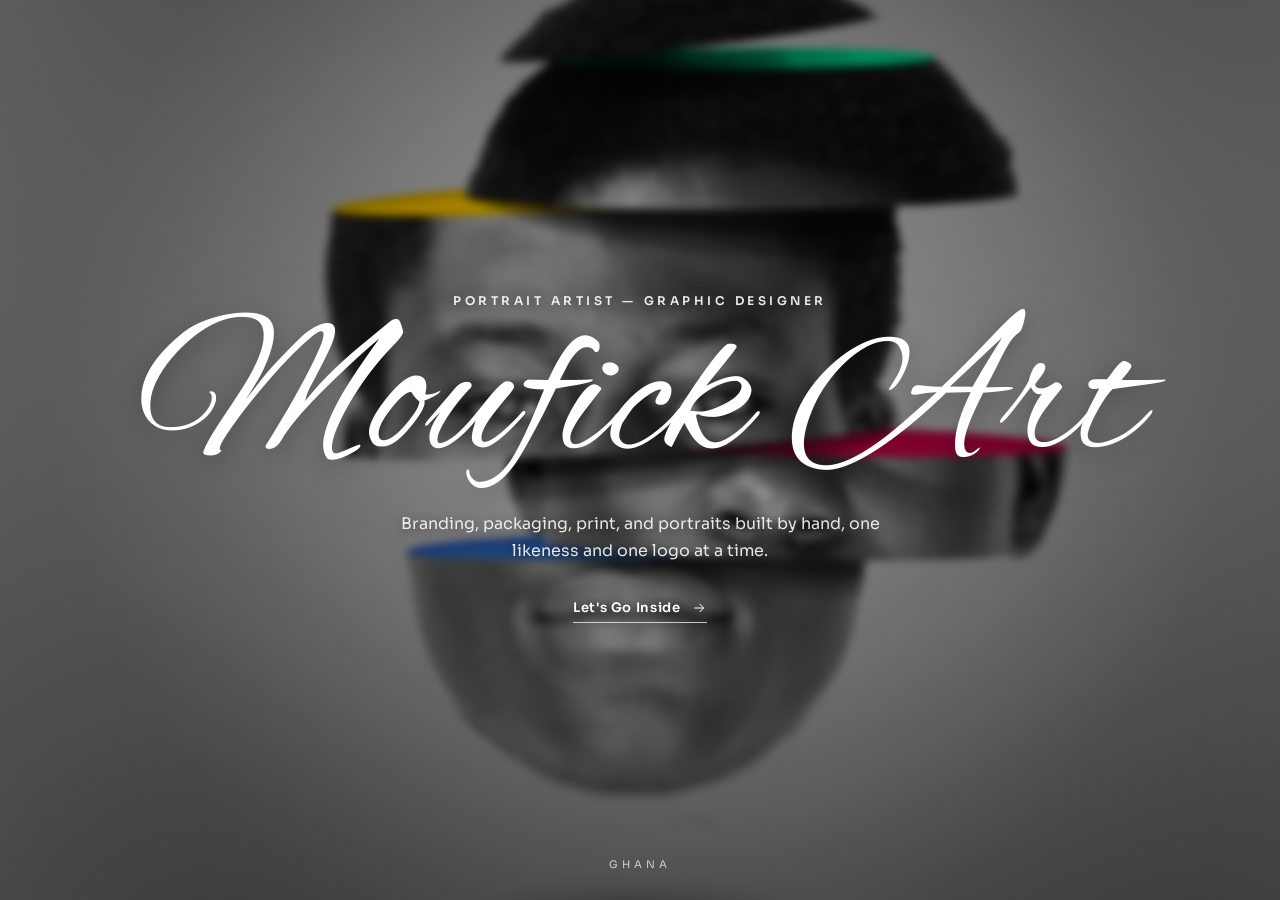
==== index.html @ 89d28229 "first commit" ====
<!DOCTYPE html>
<html lang="en">
<head>
<meta charset="UTF-8">
<meta name="viewport" content="width=device-width, initial-scale=1.0">
<title>Moufick Art</title>
<meta name="description" content="Moufick Art — self-taught portrait artist and graphic designer working across branding, packaging, print, and video from Cape Coast, Ghana.">
<link rel="stylesheet" href="style.css">
</head>
<body>
<div class="grain"></div>

<main class="hero">
  <span class="hero__eyebrow">PORTRAIT ARTIST — GRAPHIC DESIGNER</span>
  <h1 class="hero__mark">Moufick Art</h1>
  <p class="hero__tagline">Branding, packaging, print, and portraits built by hand, one likeness and one logo at a time.</p>
  <a class="hero__cta" href="work.html">
    Let's Go Inside
    <svg viewBox="0 0 24 24" fill="none" stroke="currentColor" stroke-width="1.5"><path d="M5 12h14M13 6l6 6-6 6"/></svg>
  </a>
  <span class="hero__location">GHANA</span>
</main>

<script src="script.js"></script>
</body>
</html>
---- style.css ----
@import url('https://fonts.googleapis.com/css2?family=Fraunces:opsz,wght@9..144,300;9..144,400;9..144,500;9..144,600;9..144,700&family=Alex+Brush&family=Sora:wght@400;500;600;700&display=swap');

:root {
  --bg: #f2efe9;
  --bg-elevated: #e8e1d5;
  --bg-soft: #efe7dc;
  --ink: #171412;
  --ink-soft: #2f2b28;
  --ink-faint: #665f58;
  --line: rgba(23, 20, 18, 0.14);
  --accent: #8c672d;
  --accent-strong: #6d4c1d;
  --forest: #5a7367;
  --rust: #9a5f4d;
  --glass: rgba(255, 255, 255, 0.42);
  --glass-strong: rgba(255, 255, 255, 0.62);
  --glass-shadow: 0 18px 50px rgba(68, 55, 40, 0.1);
  --sidebar-w: 240px;
  --font-display: 'Fraunces', serif;
  --font-script: 'Alex Brush', cursive;
  --font-sans: 'Sora', sans-serif;
}

* { box-sizing: border-box; }
html { scroll-behavior: smooth; }
body {
  margin: 0;
  background: var(--bg);
  color: var(--ink);
  font-family: var(--font-sans);
  -webkit-font-smoothing: antialiased;
  transition: background-color 0.3s ease, color 0.3s ease;
}

a { color: inherit; text-decoration: none; }
img { max-width: 100%; display: block; }
ul { list-style: none; margin: 0; padding: 0; }
button, input, textarea { font: inherit; }

.grain {
  position: fixed;
  inset: 0;
  pointer-events: none;
  z-index: 60;
  opacity: 0.06;
  mix-blend-mode: overlay;
  background-image: url("data:image/svg+xml,%3Csvg xmlns='http://www.w3.org/2000/svg' width='160' height='160'%3E%3Cfilter id='n'%3E%3CfeTurbulence type='fractalNoise' baseFrequency='0.85' numOctaves='2' stitchTiles='stitch'/%3E%3C/filter%3E%3Crect width='100%25' height='100%25' filter='url(%23n)'/%3E%3C/svg%3E");
}

:focus-visible {
  outline: 2px solid var(--accent);
  outline-offset: 3px;
}

@media (prefers-reduced-motion: reduce) {
  *, *::before, *::after {
    animation-duration: 0.001ms !important;
    animation-iteration-count: 1 !important;
    transition-duration: 0.001ms !important;
    scroll-behavior: auto !important;
  }
}

.site-header {
  width: min(1200px, calc(100% - 3rem));
  margin: 0 auto;
  padding: 1.5rem 0 0;
  display: flex;
  align-items: center;
  justify-content: space-between;
  position: relative;
  z-index: 10;
}
.brand-mark {
  font-size: 0.82rem;
  letter-spacing: 0.26rem;
  font-weight: 600;
  color: var(--ink);
}
.site-nav {
  display: flex;
  align-items: center;
  gap: 2rem;
}
.site-nav a {
  font-size: 0.8rem;
  letter-spacing: 0.2rem;
  color: var(--ink-faint);
  transition: color 0.25s ease;
}
.site-nav a:hover { color: var(--ink); }

.home-page {
  min-height: 100vh;
  background:
    radial-gradient(circle at top left, rgba(212, 161, 92, 0.15), transparent 32%),
    radial-gradient(circle at bottom right, rgba(49, 75, 63, 0.15), transparent 24%),
    radial-gradient(circle at 70% 25%, rgba(255, 255, 255, 0.5), transparent 28%),
    var(--bg);
}
.home-shell {
  width: min(1200px, calc(100% - 3rem));
  margin: 0 auto;
  padding: 3rem 0 5rem;
}
.hero-panel {
  min-height: calc(100vh - 96px);
  display: grid;
  grid-template-columns: 1.1fr 0.9fr;
  gap: 2rem;
  align-items: center;
}
.eyebrow,
.section-heading p {
  margin: 0;
  color: var(--ink-faint);
  letter-spacing: 0.22rem;
  text-transform: uppercase;
  font-size: 0.7rem;
}
.hero-copy h1 {
  margin: 1.5rem 0 1rem;
  font-family: var(--font-display);
  font-weight: 600;
  font-size: clamp(4rem, 9vw, 8.5rem);
  line-height: 0.88;
  letter-spacing: -0.04em;
}
.lede {
  max-width: 36rem;
  font-size: 1.05rem;
  line-height: 1.75;
  color: var(--ink-soft);
  margin: 0;
}
.hero-actions {
  margin-top: 2rem;
  display: flex;
  align-items: center;
  gap: 1rem;
}
.button-primary, .button-secondary, .text-link {
  display: inline-flex;
  align-items: center;
  gap: 0.6rem;
  letter-spacing: 0.12rem;
  text-transform: uppercase;
  font-size: 0.72rem;
  transition: opacity 0.25s ease, transform 0.25s ease, color 0.25s ease;
}
.button-primary {
  background: var(--ink);
  color: var(--bg);
  padding: 1rem 1.5rem;
  border-radius: 999px;
  font-weight: 600;
}
.button-primary:hover, .button-secondary:hover, .text-link:hover {
  transform: translateY(-1px);
}
.button-secondary {
  padding: 0.9rem 1.2rem;
  border: 1px solid var(--line);
  border-radius: 999px;
  color: var(--ink);
}
.hero-visual {
  position: relative;
  display: grid;
  gap: 1rem;
}
.hero-image-frame {
  overflow: hidden;
  border-radius: 24px;
  border: 1px solid var(--line);
  background: var(--bg-elevated);
  box-shadow: 0 30px 80px rgba(0, 0, 0, 0.16);
}
.hero-image-frame img {
  width: 100%;
  aspect-ratio: 5 / 6;
  object-fit: cover;
  transform: scale(1.01);
}
.hero-meta {
  display: flex;
  justify-content: space-between;
  align-items: center;
  gap: 1rem;
  padding: 0 0.5rem;
  color: var(--ink-soft);
}
.meta-label {
  color: var(--accent);
  letter-spacing: 0.2rem;
  text-transform: uppercase;
  font-size: 0.62rem;
}
.hero-meta strong {
  font-size: 0.85rem;
  font-weight: 600;
}

.featured-work {
  padding-top: 2.5rem;
}
.section-heading {
  display: flex;
  align-items: center;
  justify-content: space-between;
  gap: 1rem;
  margin-bottom: 1.6rem;
}
.text-link {
  color: var(--ink);
  font-weight: 600;
}
.featured-grid {
  display: grid;
  grid-template-columns: 1.2fr 0.8fr 0.8fr;
  gap: 1rem;
  align-items: stretch;
}
.feature-card {
  position: relative;
  overflow: hidden;
  min-height: 290px;
  border-radius: 22px;
  border: 1px solid var(--line);
  background: var(--bg-elevated);
}
.feature-card--large { min-height: 420px; }
.feature-card img {
  width: 100%;
  height: 100%;
  object-fit: cover;
  transition: transform 0.6s ease;
}
.feature-card:hover img { transform: scale(1.04); }
.feature-card__content {
  position: absolute;
  inset: auto 0 0 0;
  padding: 1.25rem 1.2rem 1.3rem;
  background: linear-gradient(to top, rgba(0,0,0,0.7), rgba(0,0,0,0.12) 52%, rgba(0,0,0,0));
}
.feature-card__content span {
  display: block;
  font-size: 0.63rem;
  letter-spacing: 0.18rem;
  text-transform: uppercase;
  color: rgba(245, 240, 232, 0.82);
  margin-bottom: 0.55rem;
}
.feature-card__content h2 {
  margin: 0;
  font-family: var(--font-display);
  font-size: clamp(1.4rem, 2vw, 2.05rem);
  font-weight: 500;
  line-height: 1.05;
}

.shell {
  display: flex;
  min-height: 100vh;
}
.sidebar {
  position: fixed;
  top: 0;
  left: 0;
  bottom: 0;
  width: var(--sidebar-w);
  padding: 2.5rem 1.5rem 1.75rem;
  display: flex;
  flex-direction: column;
  justify-content: space-between;
  border-right: 1px solid rgba(255, 255, 255, 0.68);
  background: var(--glass);
  box-shadow: 8px 0 32px rgba(68, 55, 40, 0.06);
  backdrop-filter: blur(18px) saturate(1.1);
  -webkit-backdrop-filter: blur(18px) saturate(1.1);
  z-index: 20;
}
.sidebar__logo {
  font-family: var(--font-script);
  display: inline-block;
  font-size: 2.5rem;
  line-height: 0.9;
  color: var(--ink);
}
.sidebar__logo:hover { color: var(--accent); }
.sidebar__nav { margin-top: 2.75rem; }
.sidebar__nav li + li { margin-top: 0.85rem; }
.sidebar__nav a {
  font-size: 0.8rem;
  letter-spacing: 0.08rem;
  text-transform: uppercase;
  color: var(--ink-soft);
  transition: color 0.25s ease;
}
.sidebar__nav a:hover, .sidebar__nav a.active { color: var(--accent); }
.sidebar__bottom {
  display: flex;
  flex-direction: column;
  gap: 0.55rem;
  color: var(--ink-soft);
  font-size: 0.68rem;
  letter-spacing: 0.13rem;
  text-transform: uppercase;
}
.sidebar__socials {
  display: flex;
  gap: 0.9rem;
  flex-wrap: wrap;
}
.sidebar__socials a { color: var(--ink-soft); }
.sidebar__socials a:hover { color: var(--accent); }

.sidebar__toggle {
  display: none;
  position: fixed;
  top: 1.25rem;
  right: 1.25rem;
  z-index: 30;
  width: 44px;
  height: 44px;
  border: 1px solid var(--line);
  border-radius: 50%;
  background: var(--glass-strong);
  backdrop-filter: blur(14px);
  -webkit-backdrop-filter: blur(14px);
  color: var(--ink);
  cursor: pointer;
}

.main {
  margin-left: var(--sidebar-w);
  flex: 1;
  min-width: 0;
}

.grid-header {
  padding: 3rem 3rem 1.3rem;
  border-bottom: 1px solid var(--line);
}
.portfolio-header {
  display: flex;
  flex-direction: column;
  gap: 1.4rem;
}
.portfolio-header .eyebrow {
  font-size: 0.7rem;
  letter-spacing: 0.24rem;
}
.portfolio-tabs {
  display: flex;
  flex-wrap: wrap;
  gap: 0.8rem;
}
.portfolio-tab {
  appearance: none;
  border: 1px solid var(--line);
  background: var(--glass);
  backdrop-filter: blur(12px);
  -webkit-backdrop-filter: blur(12px);
  color: var(--ink-faint);
  border-radius: 999px;
  padding: 0.8rem 1.15rem;
  cursor: pointer;
  letter-spacing: 0.16rem;
  font-size: 0.7rem;
  text-transform: uppercase;
  transition: all 0.25s ease;
}
.portfolio-tab.is-active,
.portfolio-tab:hover {
  border-color: rgba(212, 161, 92, 0.5);
  background: var(--glass-strong);
  box-shadow: 0 8px 24px rgba(68, 55, 40, 0.08);
  color: var(--ink);
}

.work-grid {
  display: grid;
  grid-template-columns: repeat(3, minmax(0, 1fr));
  gap: 1rem;
  padding: 2rem 2rem 3rem;
}
.gallery-card {
  min-width: 0;
  overflow: hidden;
  border-radius: 18px;
  background: var(--glass);
  border: 1px solid rgba(255, 255, 255, 0.62);
  box-shadow: var(--glass-shadow);
  backdrop-filter: blur(12px);
  -webkit-backdrop-filter: blur(12px);
}
.work-card {
  position: relative;
  display: block;
  width: 100%;
  height: 100%;
  min-height: 260px;
  padding: 0;
  border: 0;
  background: transparent;
  color: inherit;
  text-align: left;
  cursor: pointer;
  overflow: hidden;
  border-radius: 18px;
}
.work-card__image {
  display: block;
  width: 100%;
  height: 100%;
  min-height: 260px;
  object-fit: cover;
  transition: transform 0.7s cubic-bezier(0.2, 0.7, 0.2, 1);
}
.video-card {
  position: relative;
  overflow: hidden;
}
.video-card video {
  width: 100%;
  height: 100%;
  object-fit: cover;
  display: block;
}
.motion-card {
  position: relative;
  aspect-ratio: 16 / 9;
  min-height: 260px;
  overflow: hidden;
  border-radius: 6px;
  background: #000;
}
.motion-card video {
  display: block;
  width: 100%;
  height: 100%;
  object-fit: cover;
}
.motion-card::after {
  content: "";
  position: absolute;
  inset: auto 0 0;
  height: 30%;
  background: linear-gradient(transparent, rgba(0, 0, 0, 0.7));
  pointer-events: none;
}
.mc-left,
.mc-right {
  position: absolute;
  bottom: 10px;
  z-index: 2;
  display: flex;
  gap: 6px;
  align-items: center;
}
.mc-left {
  left: 10px;
  flex-direction: column;
  align-items: flex-start;
  gap: 4px;
}
.mc-right { right: 10px; }
.mc-btn {
  width: 30px;
  height: 30px;
  display: grid;
  place-items: center;
  padding: 0;
  border: 0;
  border-radius: 50%;
  background: rgba(0, 0, 0, 0.45);
  color: #fff;
  cursor: pointer;
}
.mc-btn:hover { background: #c9a24b; color: #000; }
.mc-btn svg {
  width: 15px;
  height: 15px;
  fill: none;
  stroke: currentColor;
  stroke-width: 2;
  stroke-linecap: round;
  stroke-linejoin: round;
}
.mc-btn .off { display: none; }
.mc-btn.muted .on { display: none; }
.mc-btn.muted .off { display: block; }
.mc-title {
  color: #fff;
  font-size: 0.72rem;
  text-shadow: 0 1px 3px #000;
}
.motion-card:fullscreen video { object-fit: contain; }
.work-card::after {
  content: "";
  position: absolute;
  inset: 0;
  background: linear-gradient(to top, rgba(0,0,0,0.7), rgba(0,0,0,0.18) 40%, rgba(0,0,0,0));
  opacity: 0;
  transition: opacity 0.35s ease;
}
.work-card__label {
  position: absolute;
  left: 1.1rem;
  bottom: 1.1rem;
  right: 1.1rem;
  z-index: 2;
  transform: translateY(10px);
  opacity: 0;
  transition: opacity 0.35s ease, transform 0.35s ease;
}
.work-card__label .cat {
  display: block;
  margin-bottom: 0.45rem;
  color: rgba(245, 240, 232, 0.8);
  font-size: 0.62rem;
  letter-spacing: 0.16rem;
  text-transform: uppercase;
}
.work-card__label .name {
  display: block;
  font-family: var(--font-display);
  font-size: clamp(1.4rem, 2vw, 1.9rem);
  line-height: 1.05;
  color: white;
}
.work-card__label .name small {
  font-family: var(--font-sans);
  font-size: 0.62rem;
  letter-spacing: 0.1rem;
  color: var(--ink-faint);
  vertical-align: middle;
}
.work-card__label .description {
  display: block;
  margin-top: 0.5rem;
  color: rgba(245, 240, 232, 0.78);
  font-size: 0.72rem;
  line-height: 1.55;
  max-width: 28ch;
}
.work-card:hover::after,
.work-card:hover .work-card__label { opacity: 1; }
.work-card:hover .work-card__label { transform: translateY(0); }
.work-card:hover .work-card__image { transform: scale(1.04); }

.project-top {
  display: flex;
  align-items: flex-start;
  justify-content: space-between;
  gap: 2rem;
  padding: 3rem 3rem 2.1rem;
  border-bottom: 1px solid var(--line);
}
.back-link {
  display: inline-flex;
  align-items: center;
  gap: 0.55rem;
  margin-bottom: 2.2rem;
  color: var(--ink-faint);
  font-size: 0.75rem;
  letter-spacing: 0.12rem;
  text-transform: uppercase;
}
.back-link svg { width: 18px; height: 18px; }
.back-link:hover { color: var(--accent); }
.project-title {
  margin: 0;
  font-family: var(--font-display);
  font-size: clamp(2.6rem, 6vw, 5.4rem);
  line-height: 0.9;
  max-width: 12ch;
}
.project-meta {
  min-width: 250px;
  color: var(--ink-soft);
  font-size: 0.87rem;
  line-height: 1.8;
}
.project-meta dt {
  margin-top: 1rem;
  color: var(--ink-faint);
  font-size: 0.68rem;
  letter-spacing: 0.15rem;
  text-transform: uppercase;
}
.project-meta dt:first-child { margin-top: 0; }
.project-meta dd {
  margin: 0.15rem 0 0;
  color: var(--ink);
}
.project-tags {
  display: flex;
  flex-wrap: wrap;
  gap: 0.45rem;
  margin-top: 1rem;
}
.project-tags span {
  border: 1px solid var(--line);
  border-radius: 999px;
  padding: 0.35rem 0.7rem;
  font-size: 0.65rem;
  letter-spacing: 0.08rem;
  text-transform: uppercase;
  color: var(--ink-faint);
}
.project-intro {
  margin: 0;
  padding: 2.5rem 3rem 1rem;
  max-width: 68ch;
  font-family: var(--font-display);
  font-size: clamp(1.3rem, 2vw, 1.9rem);
  line-height: 1.5;
  color: var(--ink);
}
.project-visual {
  margin: 1rem 3rem 2rem;
  aspect-ratio: 16 / 9;
  border-radius: 18px;
  overflow: hidden;
  border: 1px solid rgba(255, 255, 255, 0.62);
  box-shadow: var(--glass-shadow);
}
.project-body {
  max-width: 62ch;
  padding: 0 3rem 4rem;
  color: var(--ink-soft);
  line-height: 1.9;
}
.project-visual-row {
  display: grid;
  grid-template-columns: 1.2fr 1fr;
  gap: 1rem;
  margin: 0 3rem 4rem;
}
.project-visual-row .cover {
  position: relative;
  min-height: 260px;
  border: 1px solid rgba(255, 255, 255, 0.62);
  box-shadow: var(--glass-shadow);
  border-radius: 18px;
  overflow: hidden;
}
.project-nav {
  display: flex;
  justify-content: space-between;
  border-top: 1px solid var(--line);
  padding: 1.5rem 3rem 3rem;
  color: var(--ink-soft);
}
.project-nav .lbl {
  display: block;
  margin-bottom: 0.5rem;
  font-size: 0.62rem;
  letter-spacing: 0.15rem;
  text-transform: uppercase;
  color: var(--ink-faint);
}
.project-nav a:hover { color: var(--accent); }

.about-wrap {
  padding: 4rem 3rem 5rem;
  max-width: 1040px;
}
.about-wrap h1 {
  margin: 0 0 1.5rem;
  font-family: var(--font-display);
  font-size: clamp(2.5rem, 5vw, 4rem);
  line-height: 1;
}
.about-wrap p {
  max-width: 62ch;
  color: var(--ink-soft);
  line-height: 1.9;
  margin: 0 0 1.3rem;
}
.about-wrap p strong { color: var(--ink); }
.skills-section { margin-top: 3rem; }
.section-kicker {
  display: inline-block;
  margin-bottom: 1rem;
  color: var(--accent);
  font-size: 0.66rem;
  letter-spacing: 0.18rem;
  text-transform: uppercase;
}
.tools-grid {
  display: grid;
  grid-template-columns: repeat(2, minmax(0, 1fr));
  gap: 0.9rem;
}
.tool-card {
  display: flex;
  align-items: center;
  gap: 1rem;
  padding: 1rem 1rem 0.9rem;
  border: 1px solid rgba(255, 255, 255, 0.68);
  border-radius: 18px;
  background: var(--glass);
  box-shadow: var(--glass-shadow);
  backdrop-filter: blur(14px) saturate(1.08);
  -webkit-backdrop-filter: blur(14px) saturate(1.08);
  transition: border-color 0.25s ease, transform 0.25s ease;
}
.tool-card:hover { border-color: rgba(212, 161, 92, 0.6); transform: translateY(-2px); }
.tool-icon { width: 42px; height: 42px; object-fit: contain; }
.tool-info h3 {
  margin: 0;
  font-family: var(--font-display);
  font-size: 1.25rem;
}
.tool-info span {
  display: block;
  margin-top: 0.2rem;
  color: var(--accent);
  font-size: 0.62rem;
  letter-spacing: 0.12rem;
  text-transform: uppercase;
}
.tool-info p {
  margin: 0.5rem 0 0;
  color: var(--ink-faint);
  line-height: 1.6;
  font-size: 0.8rem;
}
.skills-row {
  display: flex;
  flex-wrap: wrap;
  gap: 0.6rem;
  margin: 2rem 0 1.5rem;
}
.skills-row span {
  border: 1px solid var(--line);
  border-radius: 999px;
  padding: 0.5rem 0.85rem;
  color: var(--ink-soft);
  font-size: 0.7rem;
  letter-spacing: 0.06rem;
}
.contact-list {
  margin-top: 2.2rem;
  border-top: 1px solid var(--line);
}
.contact-list li {
  display: flex;
  align-items: center;
  justify-content: space-between;
  gap: 1rem;
  padding: 1rem 0;
  border-bottom: 1px solid var(--line);
}
.contact-list li span:first-child {
  color: var(--ink-faint);
  letter-spacing: 0.16rem;
  text-transform: uppercase;
  font-size: 0.64rem;
}
.contact-list li a,
.contact-list li span:last-child { color: var(--ink); }
.contact-list li a:hover { color: var(--accent); }

.lightbox {
  width: min(92vw, 1100px);
  border: 1px solid rgba(255, 255, 255, 0.72);
  background: var(--glass-strong);
  box-shadow: 0 24px 80px rgba(68, 55, 40, 0.2);
  backdrop-filter: blur(24px) saturate(1.1);
  -webkit-backdrop-filter: blur(24px) saturate(1.1);
  color: var(--ink);
  padding: 3rem 4rem 2rem;
}
.lightbox::backdrop { background: rgba(0,0,0,0.78); }
.lightbox__content {
  display: flex;
  flex-direction: column;
  gap: 1rem;
}
.lightbox__image {
  width: min(100%, 860px);
  max-height: 68vh;
  object-fit: contain;
  margin: 0 auto;
}
.lightbox__details {
  width: min(100%, 860px);
  margin: 0 auto;
}
.lightbox__category {
  display: inline-block;
  color: var(--accent);
  font-size: 0.64rem;
  letter-spacing: 0.18rem;
  text-transform: uppercase;
}
.lightbox__title {
  margin: 0.5rem 0 0;
  font-family: var(--font-display);
  font-size: clamp(1.7rem, 4vw, 2.5rem);
  font-weight: 500;
}
.lightbox__description {
  margin: 0.5rem 0 0;
  color: var(--ink-soft);
  line-height: 1.7;
}
.lightbox__close {
  position: absolute;
  top: 1rem;
  right: 1.2rem;
  border: 0;
  background: none;
  color: var(--ink);
  font-size: 2rem;
  line-height: 1;
  cursor: pointer;
}
.lightbox__close:hover { color: var(--accent); }
.lightbox__prev,
.lightbox__next {
  position: absolute;
  top: 50%;
  transform: translateY(-50%);
  display: inline-flex;
  align-items: center;
  justify-content: center;
  width: 42px;
  height: 42px;
  border-radius: 50%;
  border: 1px solid var(--line);
  background: var(--glass-strong);
  backdrop-filter: blur(12px);
  -webkit-backdrop-filter: blur(12px);
  color: var(--ink);
  font-size: 1.2rem;
  cursor: pointer;
}
.lightbox__prev { left: 0.8rem; }
.lightbox__next { right: 0.8rem; }
.lightbox__prev:hover,
.lightbox__next:hover { color: var(--accent); }

@media (max-width: 980px) {
  .featured-grid { grid-template-columns: 1fr; }
  .hero-panel { grid-template-columns: 1fr; }
  .site-header { width: min(100%, calc(100% - 2rem)); }
  .home-shell { width: min(100%, calc(100% - 2rem)); }
}

@media (max-width: 820px) {
  .sidebar {
    transform: translateX(-100%);
    transition: transform 0.35s ease;
    width: min(78vw, 300px);
  }
  .sidebar.open { transform: translateX(0); }
  .sidebar__toggle { display: flex; align-items: center; justify-content: center; }
  .main { margin-left: 0; }
  .work-grid { grid-template-columns: repeat(2, minmax(0, 1fr)); }
  .grid-header, .project-top, .project-intro, .project-body, .project-visual, .project-visual-row, .project-nav, .about-wrap { padding-left: 1.5rem; padding-right: 1.5rem; }
}

@media (max-width: 620px) {
  .site-header {
    width: min(100%, calc(100% - 1.5rem));
    padding-top: 1rem;
    flex-direction: column;
    gap: 0.8rem;
    align-items: flex-start;
  }
  .site-nav { gap: 1rem; }
  .home-shell { width: min(100%, calc(100% - 1.5rem)); }
  .hero-copy h1 { font-size: clamp(3.4rem, 16vw, 5.5rem); }
  .section-heading { flex-direction: column; align-items: flex-start; }
  .work-grid { grid-template-columns: 1fr; padding: 1.5rem 1.25rem 2.5rem; }
  .tools-grid { grid-template-columns: 1fr; }
  .project-top,
  .project-nav,
  .contact-list li {
    flex-direction: column;
    align-items: flex-start;
  }
  .project-visual-row { grid-template-columns: 1fr; }
  .lightbox { padding: 2.4rem 2.5rem 1.5rem; }
}

/* ---------- HOMEPAGE HERO / index.html ---------- */
body:not(.portfolio-page) {
  min-height: 100vh;
}

.hero {
  position: relative;
  isolation: isolate;
  min-height: 100vh;
  overflow: hidden;
  display: flex;
  flex-direction: column;
  align-items: center;
  justify-content: center;
  padding: 5rem 1.5rem 4rem;
  text-align: center;
  background:
    linear-gradient(180deg, rgba(7, 7, 6, 0.12), rgba(7, 7, 6, 0.34)),
    url("SLICE HEAD EFFECT.jpg") center / cover no-repeat,
    var(--bg);
}

.hero::before {
  content: "";
  position: absolute;
  z-index: -2;
  inset: -2rem;
  background: inherit;
  filter: blur(4px) saturate(1.15);
  transform: scale(1.04);
}

.hero::after {
  content: "";
  position: absolute;
  z-index: -1;
  inset: 0;
  background:
    radial-gradient(circle at 50% 44%, rgba(0, 0, 0, 0.04), rgba(0, 0, 0, 0.32) 72%),
    rgba(5, 5, 5, 0.08);
}

.hero__eyebrow,
.hero__tagline,
.hero__cta,
.hero__location,
.hero__mark {
  position: relative;
  z-index: 1;
}

.hero__eyebrow {
  margin: 0 0 1.25rem;
  color: rgba(255, 255, 255, 0.9);
  font-size: clamp(0.62rem, 1vw, 0.75rem);
  font-weight: 600;
  letter-spacing: 0.22rem;
  text-transform: uppercase;
  text-shadow: 0 2px 14px rgba(0, 0, 0, 0.4);
  opacity: 0;
  animation: hero-rise 0.9s ease 0.1s forwards;
}

.hero__mark {
  margin: 0;
  color: #fff;
  font-family: var(--font-script);
  font-size: clamp(5rem, 16vw, 13rem);
  font-weight: 400;
  line-height: 0.76;
  letter-spacing: 0;
  text-shadow: 0 6px 24px rgba(0, 0, 0, 0.28);
  opacity: 0;
  transform: translateY(1rem);
  animation: hero-rise 1s cubic-bezier(0.2, 0.7, 0.2, 1) 0.25s forwards;
}

.hero__tagline {
  max-width: 34rem;
  margin: 1.7rem 0 0;
  color: rgba(255, 255, 255, 0.88);
  font-size: clamp(0.85rem, 1.5vw, 1rem);
  line-height: 1.65;
  text-shadow: 0 2px 12px rgba(0, 0, 0, 0.45);
  opacity: 0;
  animation: hero-rise 0.9s ease 0.65s forwards;
}

.hero__cta {
  display: inline-flex;
  align-items: center;
  gap: 0.65rem;
  margin-top: 2.2rem;
  padding-bottom: 0.35rem;
  border-bottom: 1px solid rgba(255, 255, 255, 0.72);
  color: #fff;
  font-size: 0.82rem;
  font-weight: 600;
  letter-spacing: 0.04rem;
  text-shadow: 0 2px 10px rgba(0, 0, 0, 0.4);
  opacity: 0;
  animation: hero-rise 0.9s ease 0.9s forwards;
  transition: gap 0.25s ease, color 0.25s ease, border-color 0.25s ease;
}

.hero__cta:hover {
  gap: 0.95rem;
  border-color: #fff;
  color: #fff;
}

.hero__cta svg {
  width: 1rem;
  height: 1rem;
}

.hero__location {
  position: absolute;
  bottom: 1.8rem;
  margin: 0;
  color: rgba(255, 255, 255, 0.72);
  font-size: 0.65rem;
  letter-spacing: 0.25rem;
  text-transform: uppercase;
  opacity: 0;
  animation: hero-rise 0.9s ease 1.1s forwards;
}

@keyframes hero-rise {
  to {
    opacity: 1;
    transform: translateY(0);
  }
}

@media (max-width: 600px) {
  .hero {
    padding-inline: 1.25rem;
    background-position: 58% center;
  }

  .hero__mark {
    font-size: clamp(4.5rem, 22vw, 8rem);
  }

  .hero__tagline {
    max-width: 27rem;
  }
}
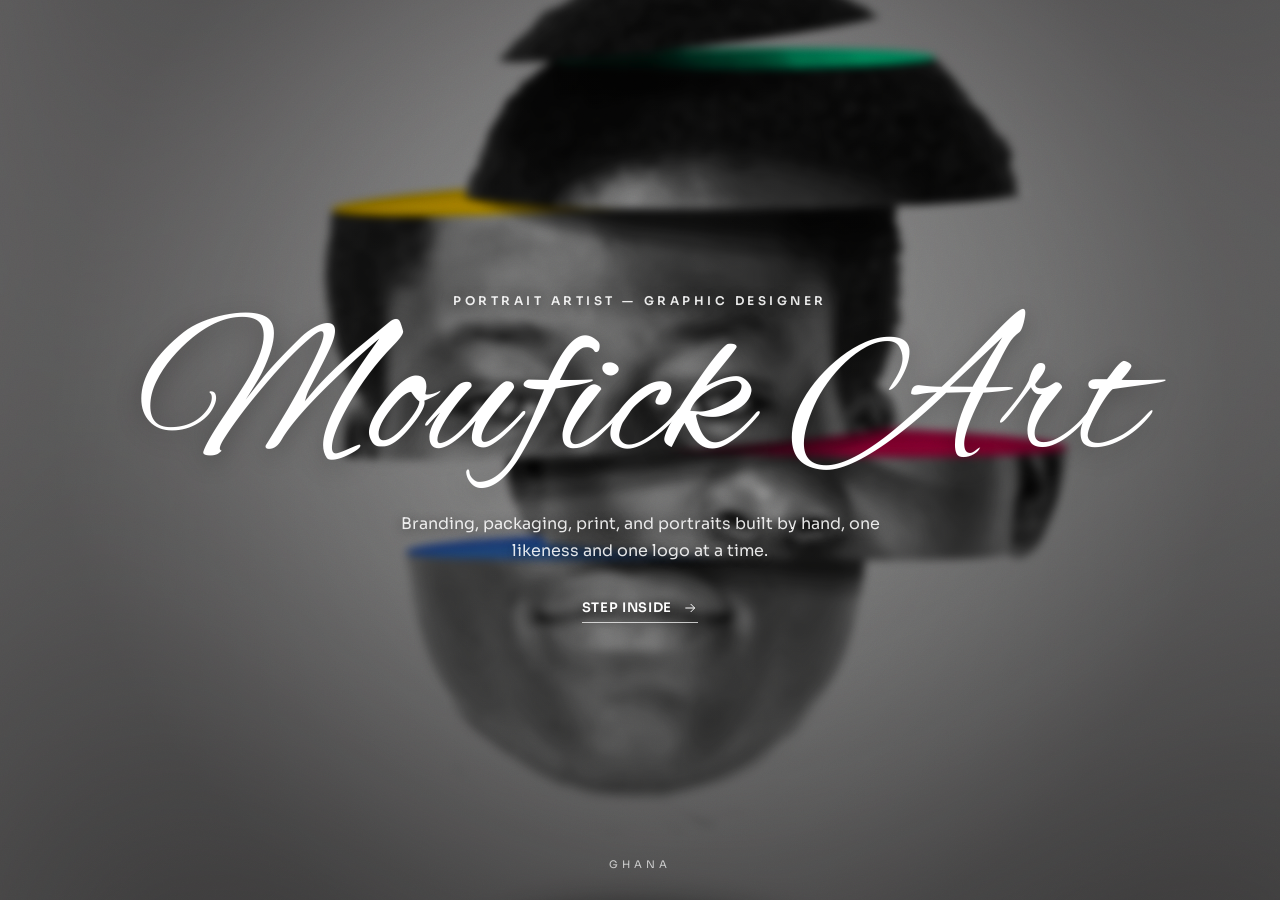
==== commit 5d2afa78: "updated hero text" ====
--- a/index.html
+++ b/index.html
@@ -15,7 +15,7 @@
   <h1 class="hero__mark">Moufick Art</h1>
   <p class="hero__tagline">Branding, packaging, print, and portraits built by hand, one likeness and one logo at a time.</p>
   <a class="hero__cta" href="work.html">
-    Let's Go Inside
+    STEP INSIDE
     <svg viewBox="0 0 24 24" fill="none" stroke="currentColor" stroke-width="1.5"><path d="M5 12h14M13 6l6 6-6 6"/></svg>
   </a>
   <span class="hero__location">GHANA</span>
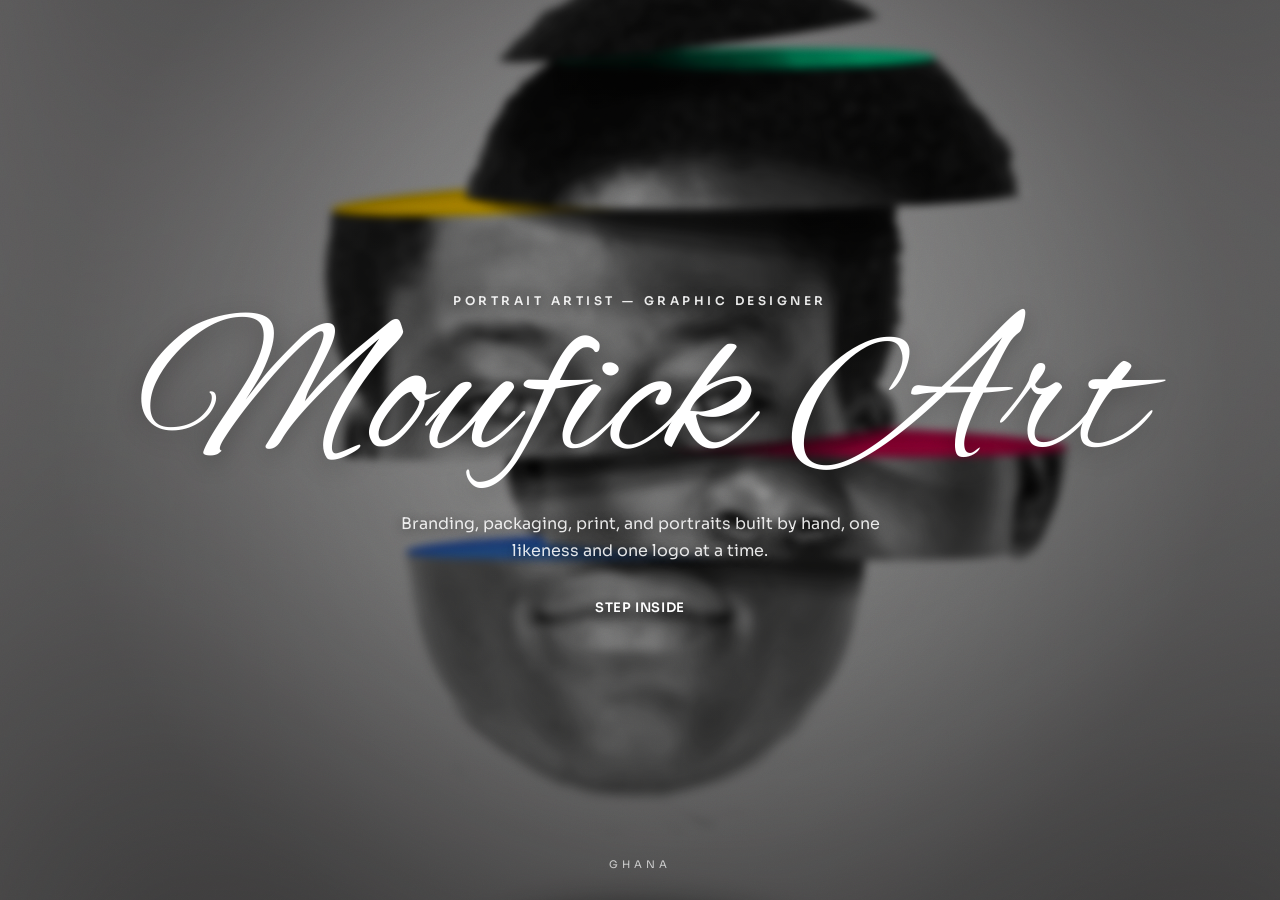
==== commit a2ebae31: "updated" ====
--- a/index.html
+++ b/index.html
@@ -16,7 +16,7 @@
   <p class="hero__tagline">Branding, packaging, print, and portraits built by hand, one likeness and one logo at a time.</p>
   <a class="hero__cta" href="work.html">
     STEP INSIDE
-    <svg viewBox="0 0 24 24" fill="none" stroke="currentColor" stroke-width="1.5"><path d="M5 12h14M13 6l6 6-6 6"/></svg>
+    
   </a>
   <span class="hero__location">GHANA</span>
 </main>
--- a/style.css
+++ b/style.css
@@ -309,11 +309,31 @@
 }
 .sidebar__socials {
   display: flex;
-  gap: 0.9rem;
+  align-items: center;
+  gap: 0.75rem;
   flex-wrap: wrap;
 }
-.sidebar__socials a { color: var(--ink-soft); }
-.sidebar__socials a:hover { color: var(--accent); }
+.sidebar__socials a {
+  color: var(--ink-soft);
+  display: inline-flex;
+  align-items: center;
+  justify-content: center;
+  transition: transform 0.25s cubic-bezier(0.34, 1.56, 0.64, 1), opacity 0.25s ease;
+}
+.sidebar__socials a:hover {
+  color: var(--accent);
+  transform: translateY(-4px) scale(1.15);
+  opacity: 1;
+}
+.sidebar__socials a:active {
+  transform: translateY(-1px) scale(1.05);
+}
+.social-icon {
+  width: 22px;
+  height: 22px;
+  object-fit: contain;
+  display: block;
+}
 
 .sidebar__toggle {
   display: none;
@@ -379,6 +399,267 @@
   color: var(--ink);
 }
 
+/* ==========================================================================
+   FUTURE WORKS HORIZONTAL CRAWL TRAY PANEL
+   ========================================================================== */
+
+.future-tray {
+  position: relative;
+  border-top: 1px solid var(--line);
+  border-bottom: 1px solid var(--line);
+  background: rgba(255, 255, 255, 0.16);
+  backdrop-filter: blur(4px);
+  -webkit-backdrop-filter: blur(4px);
+  padding: 1.3rem 2rem 1.5rem;
+  margin: 0;
+  overflow: hidden;
+}
+
+.future-tray__header {
+  display: flex;
+  align-items: center;
+  justify-content: space-between;
+  gap: 1rem;
+  margin-bottom: 1.1rem;
+  padding: 0 0.4rem;
+  flex-wrap: wrap;
+}
+
+.future-tray__lead {
+  display: flex;
+  align-items: center;
+  gap: 0.65rem;
+}
+
+.future-tray__pulse {
+  position: relative;
+  width: 9px;
+  height: 9px;
+  border-radius: 50%;
+  background: #2ebd6e;
+  box-shadow: 0 0 0 0 rgba(46, 189, 110, 0.7);
+  animation: trayPulse 2.2s infinite cubic-bezier(0.4, 0, 0.6, 1);
+  flex-shrink: 0;
+}
+
+@keyframes trayPulse {
+  0% {
+    box-shadow: 0 0 0 0 rgba(46, 189, 110, 0.75);
+  }
+  70% {
+    box-shadow: 0 0 0 8px rgba(46, 189, 110, 0);
+  }
+  100% {
+    box-shadow: 0 0 0 0 rgba(46, 189, 110, 0);
+  }
+}
+
+.future-tray__eyebrow {
+  font-size: 0.72rem;
+  font-weight: 600;
+  letter-spacing: 0.22rem;
+  text-transform: uppercase;
+  color: var(--ink);
+}
+
+.future-tray__badge {
+  font-size: 0.6rem;
+  font-weight: 700;
+  letter-spacing: 0.12rem;
+  text-transform: uppercase;
+  padding: 0.22rem 0.6rem;
+  border-radius: 999px;
+  background: rgba(140, 103, 45, 0.12);
+  color: var(--accent-strong);
+  border: 1px solid rgba(140, 103, 45, 0.32);
+}
+
+.future-tray__meta {
+  display: none;
+}
+
+.crawl-viewport {
+  position: relative;
+  width: 100%;
+  overflow-x: auto;
+  overflow-y: hidden;
+  -webkit-overflow-scrolling: touch;
+  scrollbar-width: none;
+  -ms-overflow-style: none;
+  border-radius: 16px;
+  touch-action: pan-y pinch-zoom;
+  cursor: grab;
+  user-select: none;
+  -webkit-user-select: none;
+  mask-image: linear-gradient(to right, transparent 0%, black 14px, black calc(100% - 14px), transparent 100%);
+  -webkit-mask-image: linear-gradient(to right, transparent 0%, black 14px, black calc(100% - 14px), transparent 100%);
+}
+
+.crawl-viewport::-webkit-scrollbar {
+  display: none;
+  width: 0;
+  height: 0;
+}
+
+.crawl-viewport:active,
+.crawl-viewport.is-dragging {
+  cursor: grabbing;
+}
+
+.crawl-viewport:focus-visible {
+  outline: 2px solid var(--accent);
+  outline-offset: 2px;
+}
+
+.crawl-track {
+  display: flex;
+  width: max-content;
+  will-change: scroll-position, transform;
+  animation: crawlToLeft 44s linear infinite;
+}
+
+/* Pause on hover only when device actually supports true hover */
+@media (hover: hover) and (pointer: fine) {
+  .future-tray:hover .crawl-track,
+  .crawl-viewport:focus-within .crawl-track {
+    animation-play-state: paused;
+  }
+}
+
+@keyframes crawlToLeft {
+  0% {
+    transform: translate3d(0, 0, 0);
+  }
+  100% {
+    transform: translate3d(-33.333333%, 0, 0);
+  }
+}
+
+.crawl-group {
+  display: flex;
+  align-items: stretch;
+  gap: 1.15rem;
+  padding-right: 1.15rem;
+}
+
+.crawl-card {
+  flex: 0 0 280px;
+  width: 280px;
+  height: 195px;
+  position: relative;
+  overflow: hidden;
+  border-radius: 16px;
+  background: var(--glass-strong);
+  border: 1px solid rgba(255, 255, 255, 0.45);
+  box-shadow: 0 8px 24px rgba(68, 55, 40, 0.06);
+  backdrop-filter: blur(4px);
+  -webkit-backdrop-filter: blur(4px);
+  transition: transform 0.35s cubic-bezier(0.2, 0.8, 0.2, 1), box-shadow 0.35s ease, border-color 0.35s ease;
+}
+
+.crawl-card:hover {
+  transform: translateY(-5px);
+  border-color: rgba(212, 161, 92, 0.75);
+  box-shadow: 0 16px 36px rgba(68, 55, 40, 0.16), 0 0 16px rgba(212, 161, 92, 0.18);
+}
+
+.crawl-card__btn {
+  display: block;
+  width: 100%;
+  height: 100%;
+  position: relative;
+  padding: 0;
+  margin: 0;
+  border: 0;
+  background: transparent;
+  color: inherit;
+  text-align: left;
+  cursor: pointer;
+  overflow: hidden;
+  border-radius: 16px;
+}
+
+.crawl-card__media {
+  position: absolute;
+  inset: 0;
+  overflow: hidden;
+}
+
+.crawl-card__media img {
+  width: 100%;
+  height: 100%;
+  object-fit: cover;
+  transition: transform 0.7s cubic-bezier(0.2, 0.7, 0.2, 1);
+  display: block;
+  pointer-events: none;
+  -webkit-user-drag: none;
+  user-select: none;
+  -webkit-user-select: none;
+}
+
+.crawl-card:hover .crawl-card__media img {
+  transform: scale(1.08);
+}
+
+.crawl-card__media::after {
+  content: "";
+  position: absolute;
+  inset: 0;
+  background: linear-gradient(
+    180deg,
+    rgba(20, 17, 15, 0.08) 0%,
+    rgba(20, 17, 15, 0.38) 45%,
+    rgba(20, 17, 15, 0.92) 100%
+  );
+  pointer-events: none;
+}
+
+.crawl-card__info {
+  position: absolute;
+  bottom: 0;
+  left: 0;
+  right: 0;
+  padding: 0.9rem 1.05rem;
+  z-index: 2;
+  display: flex;
+  flex-direction: column;
+  gap: 0.2rem;
+}
+
+.crawl-card__category {
+  display: none;
+}
+
+.crawl-card__title {
+  margin: 0;
+  font-family: var(--font-display);
+  font-size: 1.08rem;
+  font-weight: 600;
+  color: #ffffff;
+  line-height: 1.22;
+  text-shadow: 0 1px 3px rgba(0, 0, 0, 0.6);
+}
+
+.crawl-card__desc {
+  display: none;
+}
+
+/* Reduced motion support */
+@media (prefers-reduced-motion: reduce) {
+  .crawl-track {
+    animation: none !important;
+    overflow-x: auto;
+    scroll-snap-type: x mandatory;
+    width: 100%;
+  }
+  .crawl-card {
+    scroll-snap-align: start;
+  }
+  .future-tray__pulse {
+    animation: none !important;
+  }
+}
+
 .work-grid {
   display: grid;
   grid-template-columns: repeat(3, minmax(0, 1fr));
@@ -430,9 +711,11 @@
 }
 .motion-card {
   position: relative;
+  width: 100%;
   aspect-ratio: 16 / 9;
-  min-height: 260px;
+  min-height: clamp(220px, 38vw, 260px);
   overflow: hidden;
+  isolation: isolate;
   border-radius: 6px;
   background: #000;
 }
@@ -445,6 +728,7 @@
 .motion-card::after {
   content: "";
   position: absolute;
+  z-index: 1;
   inset: auto 0 0;
   height: 30%;
   background: linear-gradient(transparent, rgba(0, 0, 0, 0.7));
@@ -453,19 +737,24 @@
 .mc-left,
 .mc-right {
   position: absolute;
-  bottom: 10px;
-  z-index: 2;
+  bottom: clamp(6px, 1.5vw, 10px);
   display: flex;
   gap: 6px;
   align-items: center;
+  pointer-events: none;
 }
 .mc-left {
-  left: 10px;
+  left: clamp(6px, 1.5vw, 10px);
+  max-width: calc(100% - 145px);
   flex-direction: column;
   align-items: flex-start;
   gap: 4px;
-}
-.mc-right { right: 10px; }
+  z-index: 2;
+}
+.mc-right {
+  right: clamp(6px, 1.5vw, 10px);
+  z-index: 10;
+}
 .mc-btn {
   width: 30px;
   height: 30px;
@@ -477,6 +766,15 @@
   background: rgba(0, 0, 0, 0.45);
   color: #fff;
   cursor: pointer;
+  pointer-events: auto;
+  touch-action: manipulation;
+  -webkit-tap-highlight-color: transparent;
+  user-select: none;
+  -webkit-user-select: none;
+  opacity: 1;
+  visibility: visible;
+  position: relative;
+  z-index: 11;
 }
 .mc-btn:hover { background: #c9a24b; color: #000; }
 .mc-btn svg {
@@ -487,16 +785,122 @@
   stroke-width: 2;
   stroke-linecap: round;
   stroke-linejoin: round;
+  pointer-events: none;
 }
 .mc-btn .off { display: none; }
 .mc-btn.muted .on { display: none; }
 .mc-btn.muted .off { display: block; }
 .mc-title {
+  max-width: 14ch;
+  overflow: hidden;
   color: #fff;
   font-size: 0.72rem;
+  text-overflow: ellipsis;
   text-shadow: 0 1px 3px #000;
-}
-.motion-card:fullscreen video { object-fit: contain; }
+  white-space: nowrap;
+}
+
+/* Fullscreen support: standard W3C, WebKit (Safari/iOS), and CSS fallback */
+.motion-card:fullscreen,
+.motion-card:-webkit-full-screen {
+  width: 100vw;
+  height: 100vh;
+  border-radius: 0;
+  background: #000;
+}
+
+.motion-card:fullscreen video,
+.motion-card:-webkit-full-screen video {
+  object-fit: contain;
+  width: 100%;
+  height: 100%;
+}
+
+.motion-card:fullscreen .mc-left,
+.motion-card:-webkit-full-screen .mc-left {
+  bottom: calc(16px + env(safe-area-inset-bottom, 0px));
+  left: calc(16px + env(safe-area-inset-left, 0px));
+}
+
+.motion-card:fullscreen .mc-right,
+.motion-card:-webkit-full-screen .mc-right {
+  bottom: calc(16px + env(safe-area-inset-bottom, 0px));
+  right: calc(16px + env(safe-area-inset-right, 0px));
+}
+
+/* CSS fallback fullscreen for mobile (iOS Safari and Android Chrome fallback) */
+.motion-card.is-fullscreen {
+  position: fixed !important;
+  inset: 0 !important;
+  width: 100vw !important;
+  width: 100dvw !important;
+  height: 100vh !important;
+  height: 100dvh !important;
+  max-width: 100dvw !important;
+  max-height: 100dvh !important;
+  z-index: 999999 !important;
+  border-radius: 0 !important;
+  margin: 0 !important;
+  background: #000 !important;
+}
+
+.motion-card.is-fullscreen video {
+  width: 100% !important;
+  height: 100% !important;
+  object-fit: contain !important;
+}
+
+.motion-card.is-fullscreen .mc-left {
+  bottom: calc(16px + env(safe-area-inset-bottom, 0px)) !important;
+  left: calc(16px + env(safe-area-inset-left, 0px)) !important;
+}
+
+.motion-card.is-fullscreen .mc-right {
+  bottom: calc(16px + env(safe-area-inset-bottom, 0px)) !important;
+  right: calc(16px + env(safe-area-inset-right, 0px)) !important;
+}
+
+body.has-fullscreen-card {
+  overflow: hidden !important;
+}
+
+@media (max-width: 620px) {
+  .motion-card {
+    min-height: clamp(210px, 62vw, 260px);
+  }
+
+  .mc-left,
+  .mc-right {
+    gap: 6px;
+  }
+
+  .mc-btn {
+    width: 40px;
+    height: 40px;
+    min-width: 40px;
+    min-height: 40px;
+    background: rgba(0, 0, 0, 0.72);
+    box-shadow: 0 4px 14px rgba(0, 0, 0, 0.35);
+  }
+
+  .mc-btn svg {
+    width: 18px;
+    height: 18px;
+  }
+
+  .mc-title {
+    max-width: 10ch;
+    font-size: 0.64rem;
+  }
+}
+
+@media (hover: none) and (max-width: 620px) {
+  .motion-card .mc-btn {
+    opacity: 1;
+    visibility: visible;
+  }
+}
+
 .work-card::after {
   content: "";
   position: absolute;
@@ -768,13 +1172,17 @@
 .lightbox {
   width: min(92vw, 1100px);
   border: 1px solid rgba(255, 255, 255, 0.72);
+  border-radius: 20px;
   background: var(--glass-strong);
-  box-shadow: 0 24px 80px rgba(68, 55, 40, 0.2);
+  box-shadow: 0 32px 100px rgba(0, 0, 0, 0.35);
   backdrop-filter: blur(24px) saturate(1.1);
   -webkit-backdrop-filter: blur(24px) saturate(1.1);
   color: var(--ink);
-  padding: 3rem 4rem 2rem;
-}
+  padding: 3rem 3.5rem 2.5rem;
+  overflow-y: auto;
+  scrollbar-width: none; /* Firefox */
+}
+.lightbox::-webkit-scrollbar { display: none; } /* Chrome / Safari */
 .lightbox::backdrop { background: rgba(0,0,0,0.78); }
 .lightbox__content {
   display: flex;
@@ -782,9 +1190,10 @@
   gap: 1rem;
 }
 .lightbox__image {
-  width: min(100%, 860px);
-  max-height: 68vh;
+  width: 85%;
+  max-height: 72vh;
   object-fit: contain;
+  border-radius: 12px;
   margin: 0 auto;
 }
 .lightbox__details {
@@ -811,16 +1220,23 @@
 }
 .lightbox__close {
   position: absolute;
-  top: 1rem;
-  right: 1.2rem;
-  border: 0;
-  background: none;
+  top: 0.75rem;
+  right: 0.75rem;
+  display: inline-flex;
+  align-items: center;
+  justify-content: center;
+  width: 40px;
+  height: 40px;
+  border-radius: 50%;
+  border: 1px solid var(--line);
+  background: var(--bg);
   color: var(--ink);
-  font-size: 2rem;
+  font-size: 1.4rem;
   line-height: 1;
   cursor: pointer;
-}
-.lightbox__close:hover { color: var(--accent); }
+  transition: background 0.2s ease, color 0.2s ease;
+}
+.lightbox__close:hover { background: var(--ink); color: var(--bg); }
 .lightbox__prev,
 .lightbox__next {
   position: absolute;
@@ -863,6 +1279,7 @@
   .main { margin-left: 0; }
   .work-grid { grid-template-columns: repeat(2, minmax(0, 1fr)); }
   .grid-header, .project-top, .project-intro, .project-body, .project-visual, .project-visual-row, .project-nav, .about-wrap { padding-left: 1.5rem; padding-right: 1.5rem; }
+  .future-tray { padding: 1.25rem 1.5rem 1.4rem; }
 }
 
 @media (max-width: 620px) {
@@ -887,6 +1304,14 @@
   }
   .project-visual-row { grid-template-columns: 1fr; }
   .lightbox { padding: 2.4rem 2.5rem 1.5rem; }
+  .future-tray { padding: 1.1rem 1.25rem 1.3rem; }
+  .future-tray__hint { display: none; }
+  .crawl-card { flex: 0 0 240px; width: 240px; height: 168px; }
+  .crawl-card__title { font-size: 0.98rem; }
+  .crawl-viewport {
+    mask-image: linear-gradient(to right, transparent 0%, black 10px, black calc(100% - 10px), transparent 100%);
+    -webkit-mask-image: linear-gradient(to right, transparent 0%, black 10px, black calc(100% - 10px), transparent 100%);
+  }
 }
 
 /* ---------- HOMEPAGE HERO / index.html ---------- */
@@ -982,8 +1407,7 @@
   align-items: center;
   gap: 0.65rem;
   margin-top: 2.2rem;
-  padding-bottom: 0.35rem;
-  border-bottom: 1px solid rgba(255, 255, 255, 0.72);
+  padding-bottom: 0.4rem;
   color: #fff;
   font-size: 0.82rem;
   font-weight: 600;
@@ -991,18 +1415,35 @@
   text-shadow: 0 2px 10px rgba(0, 0, 0, 0.4);
   opacity: 0;
   animation: hero-rise 0.9s ease 0.9s forwards;
-  transition: gap 0.25s ease, color 0.25s ease, border-color 0.25s ease;
-}
-
-.hero__cta:hover {
-  gap: 0.95rem;
-  border-color: #fff;
-  color: #fff;
+  transition: color 0.3s ease;
+}
+
+.hero__cta::after {
+  content: "";
+  position: absolute;
+  left: 0;
+  bottom: 0;
+  width: 100%;
+  height: 1.5px;
+  background: #fff;
+  transform: scaleX(0);
+  transform-origin: left;
+  transition: transform 0.4s cubic-bezier(0.25, 1, 0.5, 1);
+  box-shadow: 0 0 8px rgba(255, 255, 255, 0.5);
+}
+
+.hero__cta:hover::after {
+  transform: scaleX(1);
 }
 
 .hero__cta svg {
   width: 1rem;
   height: 1rem;
+  transition: transform 0.35s cubic-bezier(0.25, 1, 0.5, 1);
+}
+
+.hero__cta:hover svg {
+  transform: translateX(4px);
 }
 
 .hero__location {
@@ -1038,3 +1479,138 @@
     max-width: 27rem;
   }
 }
+
+/* ==========================================================================
+   Custom Error Handling: Offline Banner, Media Fallbacks & Network Toasts
+   ========================================================================== */
+
+/* Floating Offline / Online Banner */
+.network-offline-banner {
+  position: fixed;
+  top: 1.25rem;
+  left: 50%;
+  transform: translateX(-50%) translateY(-150%);
+  z-index: 100000;
+  display: inline-flex;
+  align-items: center;
+  padding: 0.75rem 1.3rem;
+  background: rgba(23, 20, 18, 0.95);
+  color: #fff;
+  border: 1px solid rgba(224, 122, 95, 0.6);
+  border-radius: 20px;
+  box-shadow: 0 14px 40px rgba(0, 0, 0, 0.42), 0 0 0 1px rgba(255, 255, 255, 0.08);
+  backdrop-filter: blur(14px);
+  -webkit-backdrop-filter: blur(14px);
+  font-size: 0.82rem;
+  transition: transform 0.42s cubic-bezier(0.2, 0.8, 0.2, 1), opacity 0.3s ease, border-color 0.3s ease, box-shadow 0.3s ease;
+  opacity: 0;
+  pointer-events: none;
+  width: max-content;
+  max-width: min(560px, calc(100vw - 2rem));
+  box-sizing: border-box;
+  height: auto;
+}
+
+.network-offline-banner.is-visible {
+  transform: translateX(-50%) translateY(0);
+  opacity: 1;
+  pointer-events: auto;
+}
+
+.network-offline-banner.is-online {
+  border-color: rgba(72, 187, 120, 0.6);
+  box-shadow: 0 14px 40px rgba(0, 0, 0, 0.42), 0 0 22px rgba(72, 187, 120, 0.25);
+}
+
+.nob-content {
+  display: flex;
+  align-items: center;
+  gap: 0.75rem;
+  min-width: 0;
+  width: 100%;
+}
+
+.nob-dot {
+  width: 9px;
+  height: 9px;
+  border-radius: 50%;
+  flex-shrink: 0;
+  background: #e07a5f;
+  box-shadow: 0 0 10px #e07a5f;
+  animation: nob-pulse 1.8s infinite ease-in-out;
+}
+
+.network-offline-banner.is-online .nob-dot {
+  background: #48bb78;
+  box-shadow: 0 0 10px #48bb78;
+  animation: none;
+}
+
+@keyframes nob-pulse {
+  0%, 100% { transform: scale(1); opacity: 1; }
+  50% { transform: scale(1.35); opacity: 0.6; }
+}
+
+.nob-icon {
+  width: 17px;
+  height: 17px;
+  flex-shrink: 0;
+}
+
+.nob-icon-online { display: none; color: #48bb78; }
+.nob-icon-offline { display: block; color: #e07a5f; }
+
+.network-offline-banner.is-online .nob-icon-online { display: block; }
+.network-offline-banner.is-online .nob-icon-offline { display: none; }
+
+.nob-text {
+  display: flex;
+  flex-wrap: wrap;
+  align-items: baseline;
+  gap: 0.25rem 0.55rem;
+  min-width: 0;
+  flex: 1 1 auto;
+  white-space: normal;
+  word-break: break-word;
+  overflow-wrap: break-word;
+  line-height: 1.4;
+}
+
+.nob-title {
+  font-weight: 600;
+  letter-spacing: 0.01em;
+  color: #fff;
+  flex-shrink: 0;
+}
+
+.nob-desc {
+  color: rgba(255, 255, 255, 0.74);
+  font-size: 0.78rem;
+  line-height: 1.4;
+}
+
+@media (max-width: 600px) {
+  .network-offline-banner {
+    top: 1rem;
+    padding: 0.75rem 1.1rem;
+    max-width: calc(100vw - 1.5rem);
+    border-radius: 16px;
+  }
+  .nob-content {
+    gap: 0.65rem;
+  }
+  .nob-text {
+    flex-direction: column;
+    align-items: flex-start;
+    gap: 0.15rem;
+  }
+  .nob-title {
+    font-size: 0.82rem;
+  }
+  .nob-desc {
+    font-size: 0.75rem;
+    line-height: 1.35;
+  }
+}
+/* Featured crawler hidden for now. Delete these two lines to bring it back */
+.future-tray { display: none !important; }
